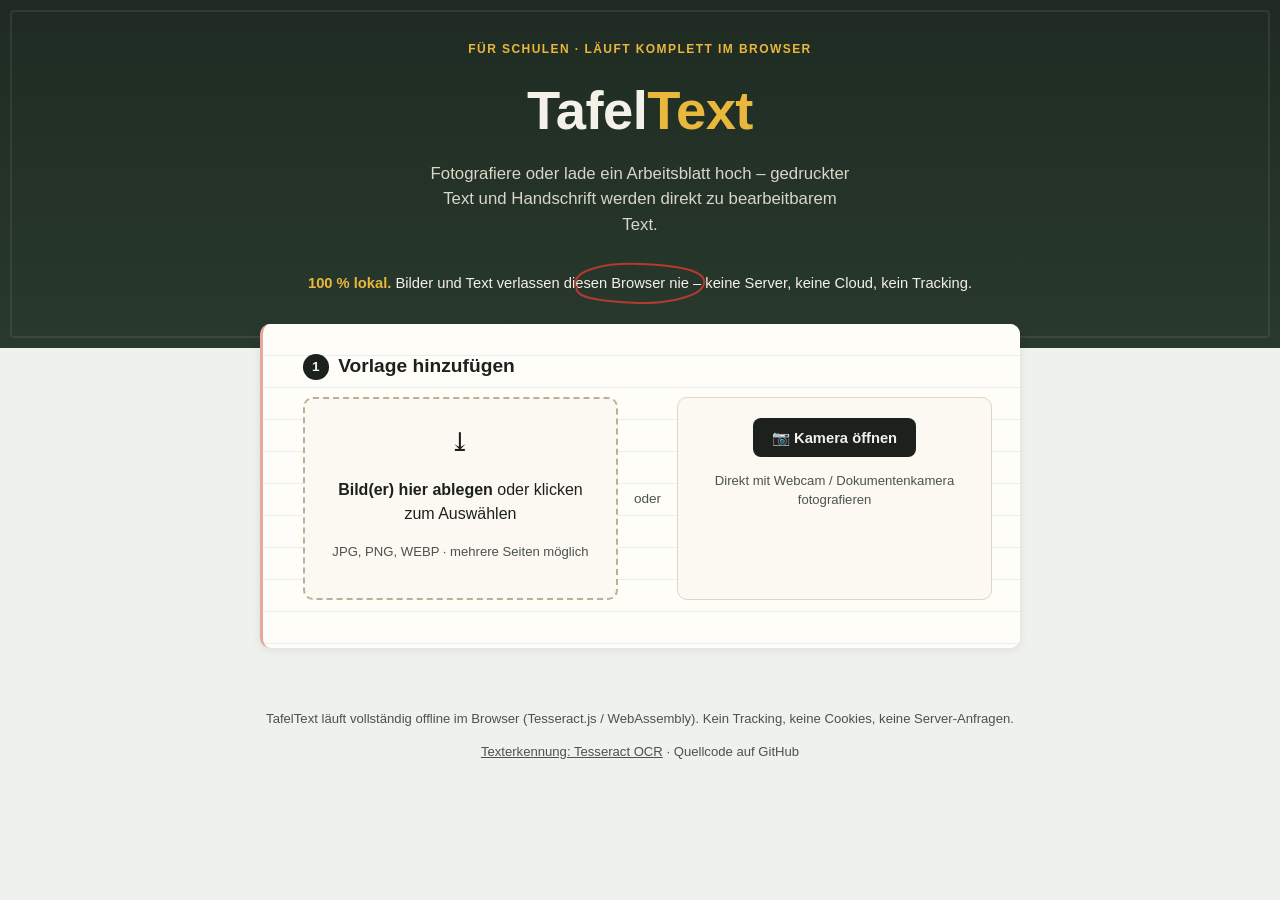
==== tools/index.html @ a044c8a3 "Add files via upload" ====
<!DOCTYPE html>
<html lang="de">
<head>
<meta charset="UTF-8">
<meta name="viewport" content="width=device-width, initial-scale=1.0">
<title>TafelText – Lokaler Text-Scanner für Schulen</title>
<meta name="description" content="Erkennt gedruckten Text und Handschrift direkt im Browser – ohne Server, ohne Internetverbindung, ohne Datenübertragung.">
<link rel="icon" href="data:,">
<link rel="manifest" href="manifest.json">
<link rel="stylesheet" href="assets/style.css">
</head>
<body>

<a class="skip-link" href="#main">Zum Inhalt springen</a>

<header class="board">
  <div class="board-inner">
    <p class="eyebrow">Für Schulen · läuft komplett im Browser</p>
    <h1>Tafel<span>Text</span></h1>
    <p class="tagline">Fotografiere oder lade ein Arbeitsblatt hoch – gedruckter Text und Handschrift werden direkt zu bearbeitbarem Text.</p>

    <div class="privacy-badge-wrap">
      <svg class="circle-mark" viewBox="0 0 220 70" aria-hidden="true">
        <path d="M14 38 C 10 14, 60 4, 110 6 C 168 8, 212 16, 206 36 C 200 58, 140 66, 100 64 C 50 62, 12 56, 16 40" />
      </svg>
      <p class="privacy-badge">
        <strong>100&nbsp;% lokal.</strong> Bilder und Text verlassen diesen Browser nie – keine Server, keine Cloud, kein Tracking.
      </p>
    </div>
  </div>
</header>

<main id="main">

  <section class="sheet" aria-labelledby="step1-heading">
    <h2 id="step1-heading"><span class="step-no">1</span> Vorlage hinzufügen</h2>

    <div class="input-row">
      <div id="dropzone" class="dropzone" tabindex="0" role="button"
           aria-label="Bild hierher ziehen oder klicken, um eine Datei auszuwählen">
        <input type="file" id="fileInput" accept="image/*" multiple hidden>
        <p class="dz-icon" aria-hidden="true">⤓</p>
        <p><strong>Bild(er) hier ablegen</strong> oder klicken zum Auswählen</p>
        <p class="dz-hint">JPG, PNG, WEBP · mehrere Seiten möglich</p>
      </div>

      <div class="or-divider"><span>oder</span></div>

      <div class="camera-box">
        <button type="button" id="cameraBtn" class="btn btn-secondary">📷 Kamera öffnen</button>
        <p class="dz-hint">Direkt mit Webcam / Dokumentenkamera fotografieren</p>
        <div id="cameraStage" class="camera-stage hidden">
          <video id="cameraVideo" playsinline autoplay muted></video>
          <div class="camera-controls">
            <button type="button" id="captureBtn" class="btn btn-primary">Aufnehmen</button>
            <button type="button" id="cameraCloseBtn" class="btn btn-ghost">Abbrechen</button>
          </div>
        </div>
      </div>
    </div>

    <ul id="pageList" class="page-list" aria-live="polite"></ul>
  </section>

  <section class="sheet" id="prepSection" aria-labelledby="step2-heading" hidden>
    <h2 id="step2-heading"><span class="step-no">2</span> Bild prüfen &amp; Einstellungen</h2>

    <div class="prep-grid">
      <div class="preview-pane">
        <canvas id="previewCanvas"></canvas>
        <div class="rotate-controls">
          <button type="button" id="rotateLeftBtn" class="btn btn-ghost" aria-label="90° gegen den Uhrzeigersinn drehen">⟲ Drehen</button>
          <button type="button" id="rotateRightBtn" class="btn btn-ghost" aria-label="90° im Uhrzeigersinn drehen">⟳ Drehen</button>
        </div>
      </div>

      <div class="controls-pane">

        <fieldset class="control-group">
          <legend>Textart</legend>
          <div class="radio-row">
            <label class="radio-pill">
              <input type="radio" name="mode" value="printed" checked>
              <span>🖨️ Gedruckter Text</span>
            </label>
            <label class="radio-pill">
              <input type="radio" name="mode" value="handwriting">
              <span>✍️ Handschrift</span>
            </label>
          </div>
          <p class="hint" id="modeHint">Am genauesten bei klarem, gut beleuchtetem Druck.</p>
        </fieldset>

        <fieldset class="control-group">
          <legend>Sprache</legend>
          <select id="langSelect">
            <option value="deu">Deutsch</option>
            <option value="eng">Englisch</option>
            <option value="deu+eng" selected>Deutsch + Englisch</option>
          </select>
        </fieldset>

        <fieldset class="control-group">
          <legend>Bildaufbereitung</legend>
          <label class="slider-row">
            <span>Kontrast</span>
            <input type="range" id="contrastRange" min="-50" max="100" value="20">
          </label>
          <label class="slider-row">
            <span>Helligkeit</span>
            <input type="range" id="brightnessRange" min="-60" max="60" value="0">
          </label>
          <label class="checkbox-row">
            <input type="checkbox" id="bwToggle" checked>
            <span>In Schwarz-Weiß umwandeln (empfohlen bei Fotos)</span>
          </label>
          <label class="slider-row" id="thresholdRow">
            <span>Schwarz/Weiß-Schwelle</span>
            <input type="range" id="thresholdRange" min="0" max="255" value="150">
          </label>
        </fieldset>

        <div class="queue-actions">
          <button type="button" id="addToQueueBtn" class="btn btn-secondary">+ Weitere Seite hinzufügen</button>
          <button type="button" id="scanBtn" class="btn btn-primary btn-big">Text erkennen</button>
        </div>
      </div>
    </div>
  </section>

  <section class="sheet" id="progressSection" aria-labelledby="progress-heading" hidden aria-live="polite">
    <h2 id="progress-heading"><span class="step-no">3</span> Erkennung läuft …</h2>
    <div class="progress-track">
      <div id="progressFill" class="progress-fill"></div>
    </div>
    <p id="progressLabel" class="hint">Initialisiere …</p>
    <button type="button" id="cancelBtn" class="btn btn-ghost">Abbrechen</button>
  </section>

  <section class="sheet" id="resultSection" aria-labelledby="result-heading" hidden>
    <h2 id="result-heading"><span class="step-no">4</span> Ergebnis</h2>
    <p class="hint">Der erkannte Text ist editierbar – kleine Fehler lassen sich direkt korrigieren.</p>
    <textarea id="resultText" rows="14" spellcheck="true" aria-label="Erkannter Text"></textarea>
    <p id="resultStats" class="hint"></p>
    <div class="result-actions">
      <button type="button" id="copyBtn" class="btn btn-secondary">📋 Kopieren</button>
      <button type="button" id="downloadTxtBtn" class="btn btn-secondary">⬇ Als .txt speichern</button>
      <button type="button" id="printBtn" class="btn btn-secondary">🖨️ Drucken / als PDF</button>
      <button type="button" id="resetBtn" class="btn btn-ghost">Neu starten</button>
    </div>
  </section>

</main>

<footer class="site-footer">
  <p>TafelText läuft vollständig offline im Browser (Tesseract.js / WebAssembly). Kein Tracking, keine Cookies, keine Server-Anfragen.</p>
  <p><a href="https://github.com/tesseract-ocr/tesseract" target="_blank" rel="noopener">Texterkennung: Tesseract OCR</a> · Quellcode auf GitHub</p>
</footer>

<div id="printArea" class="print-only" aria-hidden="true"></div>

<script src="vendor/tesseract/tesseract.min.js"></script>
<script src="assets/app.js"></script>
</body>
</html>
---- tools/assets/style.css ----
/* ===== Tokens ===== */
:root {
  --board: #1f2b22;
  --board-2: #29392e;
  --chalk: #f4f1e8;
  --paper: #fffdf8;
  --paper-line: #cfe0ee;
  --paper-margin: #e8a6a0;
  --ink: #1c211d;
  --ink-soft: #4a534c;
  --red-pen: #b23a2e;
  --red-pen-dark: #8f2c22;
  --accent-yellow: #e8b73c;
  --radius: 10px;
  --shadow: 0 2px 10px rgba(0,0,0,0.08);
  --focus: #2563a3;
}

* { box-sizing: border-box; }

html { scroll-behavior: smooth; }

@media (prefers-reduced-motion: reduce) {
  html { scroll-behavior: auto; }
  * { animation-duration: 0.001ms !important; transition-duration: 0.001ms !important; }
}

body {
  margin: 0;
  font-family: -apple-system, BlinkMacSystemFont, "Segoe UI", Roboto, "Helvetica Neue", Arial, sans-serif;
  color: var(--ink);
  background: #eef1ec;
  line-height: 1.5;
}

.skip-link {
  position: absolute;
  left: -999px;
  top: 0;
  background: var(--accent-yellow);
  color: var(--ink);
  padding: 0.5rem 1rem;
  z-index: 100;
}
.skip-link:focus { left: 0; }

:focus-visible {
  outline: 3px solid var(--focus);
  outline-offset: 2px;
}

button, input, select, textarea { font-family: inherit; }

/* ===== Header / chalkboard ===== */
.board {
  background: linear-gradient(180deg, var(--board), var(--board-2));
  color: var(--chalk);
  padding: 2.5rem 1.25rem 3rem;
  position: relative;
}
.board::after {
  content: "";
  position: absolute;
  inset: 10px;
  border: 2px solid rgba(244,241,232,0.08);
  border-radius: 4px;
  pointer-events: none;
}
.board-inner {
  max-width: 760px;
  margin: 0 auto;
  text-align: center;
}
.eyebrow {
  text-transform: uppercase;
  letter-spacing: 0.12em;
  font-size: 0.75rem;
  color: var(--accent-yellow);
  margin: 0 0 0.75rem;
  font-weight: 600;
}
.board h1 {
  font-size: clamp(2.2rem, 6vw, 3.4rem);
  margin: 0 0 0.6rem;
  font-weight: 800;
  letter-spacing: -0.01em;
}
.board h1 span { color: var(--accent-yellow); }
.tagline {
  font-size: 1.05rem;
  color: #d9d6c8;
  max-width: 46ch;
  margin: 0 auto;
}

.privacy-badge-wrap {
  position: relative;
  display: inline-block;
  margin-top: 1.8rem;
  padding: 0.4rem 1.6rem;
}
.privacy-badge {
  margin: 0;
  font-size: 0.92rem;
  color: var(--chalk);
}
.privacy-badge strong { color: var(--accent-yellow); }
.circle-mark {
  position: absolute;
  inset: -6px -10px;
  width: calc(100% + 20px);
  height: calc(100% + 12px);
  pointer-events: none;
}
.circle-mark path {
  fill: none;
  stroke: var(--red-pen);
  stroke-width: 3;
  stroke-linecap: round;
}

/* ===== Main / "ruled paper" sheets ===== */
main {
  max-width: 800px;
  margin: -1.5rem auto 2rem;
  padding: 0 1.25rem;
  display: flex;
  flex-direction: column;
  gap: 1.5rem;
}

.sheet {
  background:
    linear-gradient(var(--paper) 31px, var(--paper-line) 32px) ,
    var(--paper);
  background-size: 100% 32px;
  border-radius: var(--radius);
  box-shadow: var(--shadow);
  padding: 1.75rem 1.75rem 1.75rem 2.5rem;
  border-left: 3px solid var(--paper-margin);
  position: relative;
}

.sheet h2 {
  margin: 0 0 1rem;
  font-size: 1.2rem;
  display: flex;
  align-items: center;
  gap: 0.6rem;
}
.step-no {
  display: inline-flex;
  align-items: center;
  justify-content: center;
  width: 1.6rem;
  height: 1.6rem;
  border-radius: 50%;
  background: var(--ink);
  color: var(--chalk);
  font-size: 0.85rem;
  font-weight: 700;
  flex: none;
}

.hint { color: var(--ink-soft); font-size: 0.88rem; margin: 0.3rem 0 0; }

/* ===== Buttons ===== */
.btn {
  font-size: 0.92rem;
  font-weight: 600;
  padding: 0.6rem 1.1rem;
  border-radius: 8px;
  border: 1.5px solid transparent;
  cursor: pointer;
  transition: transform 0.08s ease, background 0.15s ease;
}
.btn:active { transform: translateY(1px); }
.btn-primary { background: var(--red-pen); color: #fff; }
.btn-primary:hover { background: var(--red-pen-dark); }
.btn-big { padding: 0.75rem 1.5rem; font-size: 1rem; }
.btn-secondary { background: var(--ink); color: var(--chalk); }
.btn-secondary:hover { background: #2c352e; }
.btn-ghost { background: transparent; color: var(--ink); border-color: #c9c2ae; }
.btn-ghost:hover { background: #f1eee2; }
.btn:disabled { opacity: 0.5; cursor: not-allowed; }

/* ===== Step 1: input ===== */
.input-row {
  display: grid;
  grid-template-columns: 1fr auto 1fr;
  gap: 1rem;
  align-items: stretch;
}
@media (max-width: 620px) {
  .input-row { grid-template-columns: 1fr; }
  .or-divider { display: flex; align-items: center; gap: 0.5rem; }
  .or-divider::before, .or-divider::after { content: ""; flex: 1; height: 1px; background: #ddd6c4; }
}

.dropzone {
  border: 2px dashed #b9b196;
  border-radius: var(--radius);
  padding: 1.5rem 1rem;
  text-align: center;
  cursor: pointer;
  background: #fbf9f1;
}
.dropzone:hover, .dropzone.dragover { background: #f5efd9; border-color: var(--accent-yellow); }
.dz-icon { font-size: 1.6rem; margin: 0 0 0.3rem; }
.dz-hint { font-size: 0.82rem; color: var(--ink-soft); }

.or-divider {
  display: flex;
  flex-direction: column;
  align-items: center;
  justify-content: center;
  color: var(--ink-soft);
  font-size: 0.85rem;
}

.camera-box {
  border: 1.5px solid #ddd6c4;
  border-radius: var(--radius);
  padding: 1.25rem 1rem;
  text-align: center;
  background: #fbf9f1;
}
.camera-stage { margin-top: 1rem; }
.camera-stage.hidden { display: none; }
.camera-stage video {
  width: 100%;
  max-height: 320px;
  border-radius: 8px;
  background: #000;
}
.camera-controls { margin-top: 0.6rem; display: flex; gap: 0.6rem; justify-content: center; }

.page-list {
  list-style: none;
  margin: 1.2rem 0 0;
  padding: 0;
  display: flex;
  flex-wrap: wrap;
  gap: 0.6rem;
}
.page-list li {
  display: flex;
  align-items: center;
  gap: 0.5rem;
  background: #fff;
  border: 1px solid #e4ddc8;
  border-radius: 8px;
  padding: 0.35rem 0.5rem;
  font-size: 0.85rem;
}
.page-list img { width: 36px; height: 36px; object-fit: cover; border-radius: 4px; }
.page-list button {
  background: none; border: none; color: var(--red-pen); cursor: pointer; font-size: 0.95rem;
}

/* ===== Step 2: prep ===== */
.prep-grid {
  display: grid;
  grid-template-columns: minmax(0,1.1fr) minmax(0,1fr);
  gap: 1.5rem;
}
@media (max-width: 700px) {
  .prep-grid { grid-template-columns: 1fr; }
}
.preview-pane { text-align: center; }
.preview-pane canvas {
  max-width: 100%;
  max-height: 420px;
  border: 1px solid #e1dac4;
  border-radius: 6px;
  background: #fff;
}
.rotate-controls { margin-top: 0.6rem; display: flex; gap: 0.5rem; justify-content: center; }

.control-group {
  border: none;
  padding: 0;
  margin: 0 0 1.25rem;
}
.control-group legend {
  font-weight: 700;
  font-size: 0.85rem;
  text-transform: uppercase;
  letter-spacing: 0.04em;
  margin-bottom: 0.5rem;
  color: var(--ink-soft);
}
.radio-row { display: flex; gap: 0.5rem; flex-wrap: wrap; }
.radio-pill {
  border: 1.5px solid #ddd6c4;
  border-radius: 999px;
  padding: 0.45rem 0.9rem;
  cursor: pointer;
  font-size: 0.9rem;
  display: inline-flex;
  align-items: center;
  gap: 0.4rem;
}
.radio-pill input { accent-color: var(--red-pen); }
.radio-pill:has(input:checked) {
  border-color: var(--red-pen);
  background: #fbeceA;
}

select {
  width: 100%;
  padding: 0.5rem 0.6rem;
  border-radius: 6px;
  border: 1.5px solid #ddd6c4;
  background: #fff;
}

.slider-row, .checkbox-row {
  display: flex;
  align-items: center;
  justify-content: space-between;
  gap: 0.75rem;
  margin: 0.5rem 0;
  font-size: 0.9rem;
}
.slider-row input[type="range"] { flex: 1; max-width: 60%; accent-color: var(--red-pen); }
.checkbox-row { justify-content: flex-start; }
.checkbox-row input { accent-color: var(--red-pen); width: 1.1rem; height: 1.1rem; }

.queue-actions {
  display: flex;
  flex-wrap: wrap;
  gap: 0.75rem;
  margin-top: 1rem;
}

/* ===== Step 3: progress ===== */
.progress-track {
  background: #e7e1cd;
  border-radius: 999px;
  height: 14px;
  overflow: hidden;
  margin-bottom: 0.6rem;
}
.progress-fill {
  height: 100%;
  width: 0%;
  background: linear-gradient(90deg, var(--accent-yellow), var(--red-pen));
  transition: width 0.2s ease;
}

/* ===== Step 4: result ===== */
#resultText {
  width: 100%;
  min-height: 220px;
  font-family: "SFMono-Regular", Consolas, "Liberation Mono", Menlo, monospace;
  font-size: 0.95rem;
  padding: 0.9rem;
  border-radius: 8px;
  border: 1.5px solid #ddd6c4;
  background: #fffefb;
  resize: vertical;
}
.result-actions {
  display: flex;
  flex-wrap: wrap;
  gap: 0.6rem;
  margin-top: 0.9rem;
}

/* ===== Footer ===== */
.site-footer {
  text-align: center;
  font-size: 0.82rem;
  color: var(--ink-soft);
  padding: 1rem 1rem 2.5rem;
}
.site-footer a { color: var(--ink-soft); }

/* ===== Print ===== */
.print-only { display: none; }
@media print {
  body * { visibility: hidden; }
  .print-only, .print-only * { visibility: visible; }
  .print-only {
    display: block;
    position: absolute;
    top: 0; left: 0;
    white-space: pre-wrap;
    font-family: monospace;
    padding: 1.5cm;
  }
}
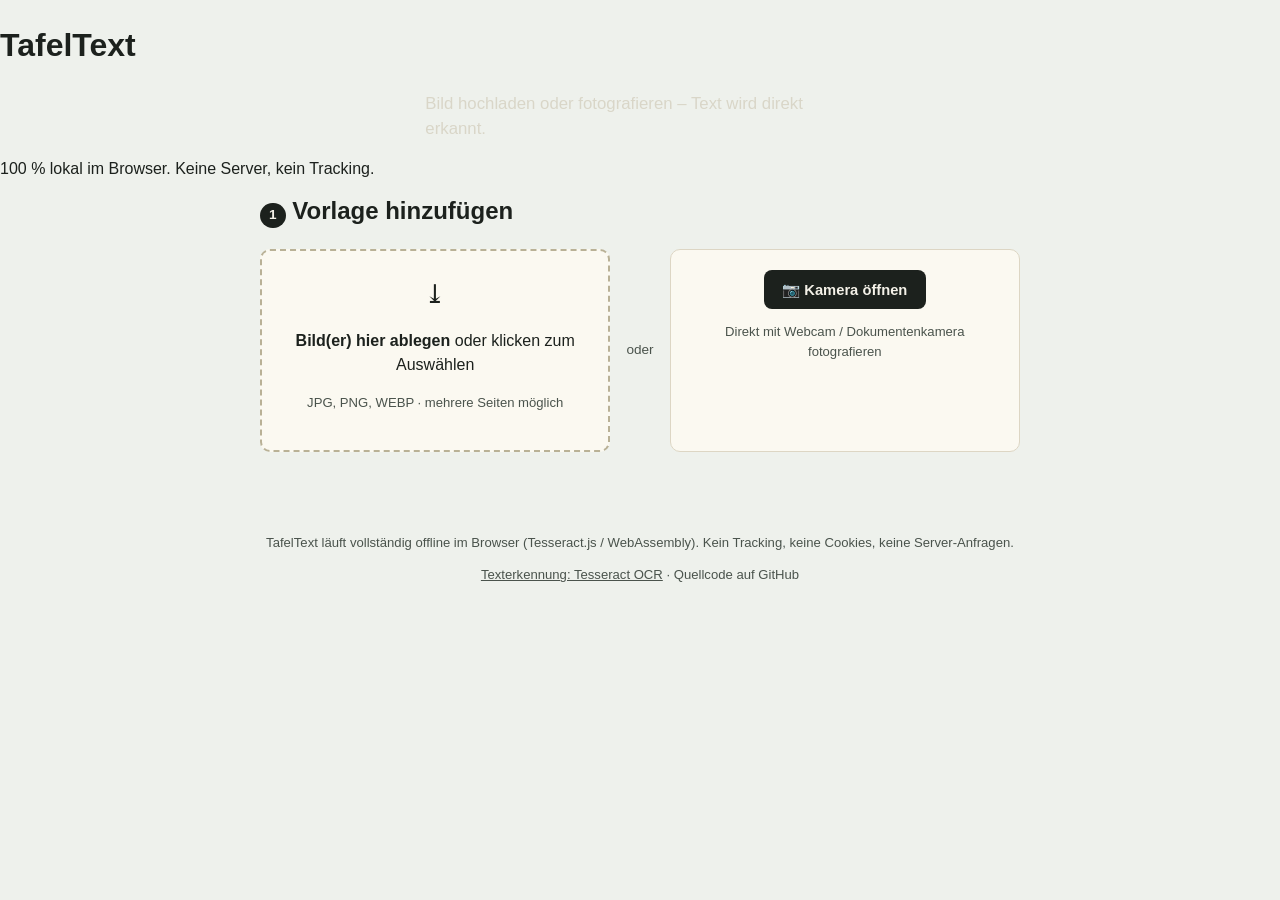
==== commit d4e2ac91: "Update index.html" ====
--- a/tools/index.html
+++ b/tools/index.html
@@ -13,26 +13,17 @@
 
 <a class="skip-link" href="#main">Zum Inhalt springen</a>
 
-<header class="board">
-  <div class="board-inner">
-    <p class="eyebrow">Für Schulen · läuft komplett im Browser</p>
-    <h1>Tafel<span>Text</span></h1>
-    <p class="tagline">Fotografiere oder lade ein Arbeitsblatt hoch – gedruckter Text und Handschrift werden direkt zu bearbeitbarem Text.</p>
-
-    <div class="privacy-badge-wrap">
-      <svg class="circle-mark" viewBox="0 0 220 70" aria-hidden="true">
-        <path d="M14 38 C 10 14, 60 4, 110 6 C 168 8, 212 16, 206 36 C 200 58, 140 66, 100 64 C 50 62, 12 56, 16 40" />
-      </svg>
-      <p class="privacy-badge">
-        <strong>100&nbsp;% lokal.</strong> Bilder und Text verlassen diesen Browser nie – keine Server, keine Cloud, kein Tracking.
-      </p>
-    </div>
+<header class="site-header">
+  <div class="header-inner">
+    <h1>TafelText</h1>
+    <p class="tagline">Bild hochladen oder fotografieren – Text wird direkt erkannt.</p>
+    <p class="privacy-note">100&nbsp;% lokal im Browser. Keine Server, kein Tracking.</p>
   </div>
 </header>
 
 <main id="main">
 
-  <section class="sheet" aria-labelledby="step1-heading">
+  <section class="card" aria-labelledby="step1-heading">
     <h2 id="step1-heading"><span class="step-no">1</span> Vorlage hinzufügen</h2>
 
     <div class="input-row">
@@ -62,7 +53,7 @@
     <ul id="pageList" class="page-list" aria-live="polite"></ul>
   </section>
 
-  <section class="sheet" id="prepSection" aria-labelledby="step2-heading" hidden>
+  <section class="card" id="prepSection" aria-labelledby="step2-heading" hidden>
     <h2 id="step2-heading"><span class="step-no">2</span> Bild prüfen &amp; Einstellungen</h2>
 
     <div class="prep-grid">
@@ -128,7 +119,7 @@
     </div>
   </section>
 
-  <section class="sheet" id="progressSection" aria-labelledby="progress-heading" hidden aria-live="polite">
+  <section class="card" id="progressSection" aria-labelledby="progress-heading" hidden aria-live="polite">
     <h2 id="progress-heading"><span class="step-no">3</span> Erkennung läuft …</h2>
     <div class="progress-track">
       <div id="progressFill" class="progress-fill"></div>
@@ -137,7 +128,7 @@
     <button type="button" id="cancelBtn" class="btn btn-ghost">Abbrechen</button>
   </section>
 
-  <section class="sheet" id="resultSection" aria-labelledby="result-heading" hidden>
+  <section class="card" id="resultSection" aria-labelledby="result-heading" hidden>
     <h2 id="result-heading"><span class="step-no">4</span> Ergebnis</h2>
     <p class="hint">Der erkannte Text ist editierbar – kleine Fehler lassen sich direkt korrigieren.</p>
     <textarea id="resultText" rows="14" spellcheck="true" aria-label="Erkannter Text"></textarea>
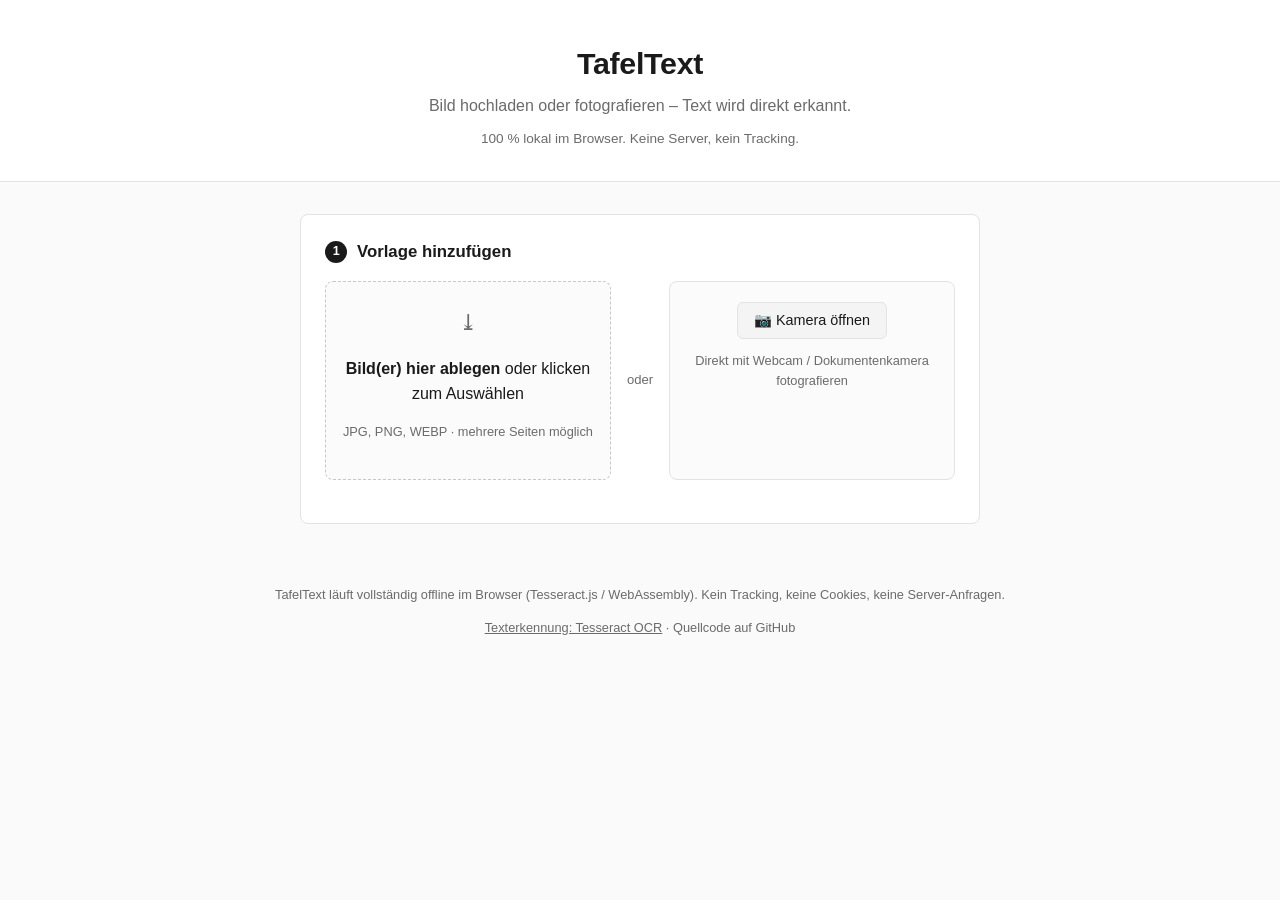
==== commit c8f4a9c0: "Add files via upload" ====
--- a/tools/index.html
+++ b/tools/index.html
@@ -3,7 +3,7 @@
 <head>
 <meta charset="UTF-8">
 <meta name="viewport" content="width=device-width, initial-scale=1.0">
-<title>TafelText – Lokaler Text-Scanner für Schulen</title>
+<title>TafelText – Lokaler Text-Scanner</title>
 <meta name="description" content="Erkennt gedruckten Text und Handschrift direkt im Browser – ohne Server, ohne Internetverbindung, ohne Datenübertragung.">
 <link rel="icon" href="data:,">
 <link rel="manifest" href="manifest.json">
--- a/tools/assets/style.css
+++ b/tools/assets/style.css
@@ -1,19 +1,14 @@
 /* ===== Tokens ===== */
 :root {
-  --board: #1f2b22;
-  --board-2: #29392e;
-  --chalk: #f4f1e8;
-  --paper: #fffdf8;
-  --paper-line: #cfe0ee;
-  --paper-margin: #e8a6a0;
-  --ink: #1c211d;
-  --ink-soft: #4a534c;
-  --red-pen: #b23a2e;
-  --red-pen-dark: #8f2c22;
-  --accent-yellow: #e8b73c;
-  --radius: 10px;
-  --shadow: 0 2px 10px rgba(0,0,0,0.08);
-  --focus: #2563a3;
+  --bg: #ffffff;
+  --surface: #ffffff;
+  --border: #e3e3e3;
+  --text: #1a1a1a;
+  --text-soft: #6b6b6b;
+  --accent: #2563eb;
+  --accent-dark: #1d4ed8;
+  --danger: #c0392b;
+  --radius: 8px;
 }
 
 * { box-sizing: border-box; }
@@ -28,122 +23,78 @@
 body {
   margin: 0;
   font-family: -apple-system, BlinkMacSystemFont, "Segoe UI", Roboto, "Helvetica Neue", Arial, sans-serif;
-  color: var(--ink);
-  background: #eef1ec;
-  line-height: 1.5;
+  color: var(--text);
+  background: #fafafa;
+  line-height: 1.55;
 }
 
 .skip-link {
   position: absolute;
   left: -999px;
   top: 0;
-  background: var(--accent-yellow);
-  color: var(--ink);
+  background: var(--accent);
+  color: #fff;
   padding: 0.5rem 1rem;
   z-index: 100;
 }
 .skip-link:focus { left: 0; }
 
 :focus-visible {
-  outline: 3px solid var(--focus);
+  outline: 2px solid var(--accent);
   outline-offset: 2px;
 }
 
 button, input, select, textarea { font-family: inherit; }
 
-/* ===== Header / chalkboard ===== */
-.board {
-  background: linear-gradient(180deg, var(--board), var(--board-2));
-  color: var(--chalk);
-  padding: 2.5rem 1.25rem 3rem;
-  position: relative;
-}
-.board::after {
-  content: "";
-  position: absolute;
-  inset: 10px;
-  border: 2px solid rgba(244,241,232,0.08);
-  border-radius: 4px;
-  pointer-events: none;
-}
-.board-inner {
-  max-width: 760px;
+/* ===== Header ===== */
+.site-header {
+  border-bottom: 1px solid var(--border);
+  background: var(--surface);
+  padding: 2.5rem 1.25rem 2rem;
+}
+.header-inner {
+  max-width: 720px;
   margin: 0 auto;
   text-align: center;
 }
-.eyebrow {
-  text-transform: uppercase;
-  letter-spacing: 0.12em;
-  font-size: 0.75rem;
-  color: var(--accent-yellow);
-  margin: 0 0 0.75rem;
-  font-weight: 600;
-}
-.board h1 {
-  font-size: clamp(2.2rem, 6vw, 3.4rem);
+.site-header h1 {
+  font-size: 1.9rem;
+  margin: 0 0 0.4rem;
+  font-weight: 700;
+  letter-spacing: -0.01em;
+}
+.tagline {
+  font-size: 1rem;
+  color: var(--text-soft);
   margin: 0 0 0.6rem;
-  font-weight: 800;
-  letter-spacing: -0.01em;
-}
-.board h1 span { color: var(--accent-yellow); }
-.tagline {
-  font-size: 1.05rem;
-  color: #d9d6c8;
-  max-width: 46ch;
-  margin: 0 auto;
-}
-
-.privacy-badge-wrap {
-  position: relative;
-  display: inline-block;
-  margin-top: 1.8rem;
-  padding: 0.4rem 1.6rem;
-}
-.privacy-badge {
+}
+.privacy-note {
+  font-size: 0.85rem;
+  color: var(--text-soft);
   margin: 0;
-  font-size: 0.92rem;
-  color: var(--chalk);
-}
-.privacy-badge strong { color: var(--accent-yellow); }
-.circle-mark {
-  position: absolute;
-  inset: -6px -10px;
-  width: calc(100% + 20px);
-  height: calc(100% + 12px);
-  pointer-events: none;
-}
-.circle-mark path {
-  fill: none;
-  stroke: var(--red-pen);
-  stroke-width: 3;
-  stroke-linecap: round;
-}
-
-/* ===== Main / "ruled paper" sheets ===== */
+}
+
+/* ===== Main / cards ===== */
 main {
-  max-width: 800px;
-  margin: -1.5rem auto 2rem;
+  max-width: 720px;
+  margin: 2rem auto;
   padding: 0 1.25rem;
   display: flex;
   flex-direction: column;
   gap: 1.5rem;
 }
 
-.sheet {
-  background:
-    linear-gradient(var(--paper) 31px, var(--paper-line) 32px) ,
-    var(--paper);
-  background-size: 100% 32px;
+.card {
+  background: var(--surface);
+  border: 1px solid var(--border);
   border-radius: var(--radius);
-  box-shadow: var(--shadow);
-  padding: 1.75rem 1.75rem 1.75rem 2.5rem;
-  border-left: 3px solid var(--paper-margin);
-  position: relative;
-}
-
-.sheet h2 {
+  padding: 1.5rem;
+}
+
+.card h2 {
   margin: 0 0 1rem;
-  font-size: 1.2rem;
+  font-size: 1.05rem;
+  font-weight: 600;
   display: flex;
   align-items: center;
   gap: 0.6rem;
@@ -152,36 +103,36 @@
   display: inline-flex;
   align-items: center;
   justify-content: center;
-  width: 1.6rem;
-  height: 1.6rem;
+  width: 1.4rem;
+  height: 1.4rem;
   border-radius: 50%;
-  background: var(--ink);
-  color: var(--chalk);
-  font-size: 0.85rem;
-  font-weight: 700;
+  background: var(--text);
+  color: #fff;
+  font-size: 0.78rem;
+  font-weight: 600;
   flex: none;
 }
 
-.hint { color: var(--ink-soft); font-size: 0.88rem; margin: 0.3rem 0 0; }
+.hint { color: var(--text-soft); font-size: 0.85rem; margin: 0.3rem 0 0; }
 
 /* ===== Buttons ===== */
 .btn {
-  font-size: 0.92rem;
-  font-weight: 600;
-  padding: 0.6rem 1.1rem;
-  border-radius: 8px;
-  border: 1.5px solid transparent;
+  font-size: 0.9rem;
+  font-weight: 500;
+  padding: 0.55rem 1rem;
+  border-radius: 6px;
+  border: 1px solid transparent;
   cursor: pointer;
-  transition: transform 0.08s ease, background 0.15s ease;
-}
-.btn:active { transform: translateY(1px); }
-.btn-primary { background: var(--red-pen); color: #fff; }
-.btn-primary:hover { background: var(--red-pen-dark); }
-.btn-big { padding: 0.75rem 1.5rem; font-size: 1rem; }
-.btn-secondary { background: var(--ink); color: var(--chalk); }
-.btn-secondary:hover { background: #2c352e; }
-.btn-ghost { background: transparent; color: var(--ink); border-color: #c9c2ae; }
-.btn-ghost:hover { background: #f1eee2; }
+  background: #fff;
+  transition: background 0.15s ease, border-color 0.15s ease;
+}
+.btn-primary { background: var(--accent); color: #fff; }
+.btn-primary:hover { background: var(--accent-dark); }
+.btn-big { padding: 0.7rem 1.4rem; font-size: 0.96rem; }
+.btn-secondary { background: #f4f4f4; color: var(--text); border-color: var(--border); }
+.btn-secondary:hover { background: #ececec; }
+.btn-ghost { background: transparent; color: var(--text-soft); border-color: var(--border); }
+.btn-ghost:hover { background: #f4f4f4; }
 .btn:disabled { opacity: 0.5; cursor: not-allowed; }
 
 /* ===== Step 1: input ===== */
@@ -194,43 +145,43 @@
 @media (max-width: 620px) {
   .input-row { grid-template-columns: 1fr; }
   .or-divider { display: flex; align-items: center; gap: 0.5rem; }
-  .or-divider::before, .or-divider::after { content: ""; flex: 1; height: 1px; background: #ddd6c4; }
+  .or-divider::before, .or-divider::after { content: ""; flex: 1; height: 1px; background: var(--border); }
 }
 
 .dropzone {
-  border: 2px dashed #b9b196;
+  border: 1px dashed #c7c7c7;
   border-radius: var(--radius);
   padding: 1.5rem 1rem;
   text-align: center;
   cursor: pointer;
-  background: #fbf9f1;
-}
-.dropzone:hover, .dropzone.dragover { background: #f5efd9; border-color: var(--accent-yellow); }
-.dz-icon { font-size: 1.6rem; margin: 0 0 0.3rem; }
-.dz-hint { font-size: 0.82rem; color: var(--ink-soft); }
+  background: #fbfbfb;
+}
+.dropzone:hover, .dropzone.dragover { background: #f1f5fe; border-color: var(--accent); }
+.dz-icon { font-size: 1.4rem; margin: 0 0 0.3rem; color: var(--text-soft); }
+.dz-hint { font-size: 0.8rem; color: var(--text-soft); }
 
 .or-divider {
   display: flex;
   flex-direction: column;
   align-items: center;
   justify-content: center;
-  color: var(--ink-soft);
-  font-size: 0.85rem;
+  color: var(--text-soft);
+  font-size: 0.82rem;
 }
 
 .camera-box {
-  border: 1.5px solid #ddd6c4;
+  border: 1px solid var(--border);
   border-radius: var(--radius);
   padding: 1.25rem 1rem;
   text-align: center;
-  background: #fbf9f1;
+  background: #fbfbfb;
 }
 .camera-stage { margin-top: 1rem; }
 .camera-stage.hidden { display: none; }
 .camera-stage video {
   width: 100%;
   max-height: 320px;
-  border-radius: 8px;
+  border-radius: 6px;
   background: #000;
 }
 .camera-controls { margin-top: 0.6rem; display: flex; gap: 0.6rem; justify-content: center; }
@@ -248,14 +199,14 @@
   align-items: center;
   gap: 0.5rem;
   background: #fff;
-  border: 1px solid #e4ddc8;
-  border-radius: 8px;
+  border: 1px solid var(--border);
+  border-radius: 6px;
   padding: 0.35rem 0.5rem;
   font-size: 0.85rem;
 }
 .page-list img { width: 36px; height: 36px; object-fit: cover; border-radius: 4px; }
 .page-list button {
-  background: none; border: none; color: var(--red-pen); cursor: pointer; font-size: 0.95rem;
+  background: none; border: none; color: var(--danger); cursor: pointer; font-size: 0.95rem;
 }
 
 /* ===== Step 2: prep ===== */
@@ -271,7 +222,7 @@
 .preview-pane canvas {
   max-width: 100%;
   max-height: 420px;
-  border: 1px solid #e1dac4;
+  border: 1px solid var(--border);
   border-radius: 6px;
   background: #fff;
 }
@@ -283,35 +234,35 @@
   margin: 0 0 1.25rem;
 }
 .control-group legend {
-  font-weight: 700;
-  font-size: 0.85rem;
+  font-weight: 600;
+  font-size: 0.78rem;
   text-transform: uppercase;
-  letter-spacing: 0.04em;
+  letter-spacing: 0.03em;
   margin-bottom: 0.5rem;
-  color: var(--ink-soft);
+  color: var(--text-soft);
 }
 .radio-row { display: flex; gap: 0.5rem; flex-wrap: wrap; }
 .radio-pill {
-  border: 1.5px solid #ddd6c4;
+  border: 1px solid var(--border);
   border-radius: 999px;
-  padding: 0.45rem 0.9rem;
+  padding: 0.4rem 0.85rem;
   cursor: pointer;
-  font-size: 0.9rem;
+  font-size: 0.88rem;
   display: inline-flex;
   align-items: center;
   gap: 0.4rem;
 }
-.radio-pill input { accent-color: var(--red-pen); }
+.radio-pill input { accent-color: var(--accent); }
 .radio-pill:has(input:checked) {
-  border-color: var(--red-pen);
-  background: #fbeceA;
+  border-color: var(--accent);
+  background: #eff4ff;
 }
 
 select {
   width: 100%;
   padding: 0.5rem 0.6rem;
   border-radius: 6px;
-  border: 1.5px solid #ddd6c4;
+  border: 1px solid var(--border);
   background: #fff;
 }
 
@@ -321,11 +272,11 @@
   justify-content: space-between;
   gap: 0.75rem;
   margin: 0.5rem 0;
-  font-size: 0.9rem;
-}
-.slider-row input[type="range"] { flex: 1; max-width: 60%; accent-color: var(--red-pen); }
+  font-size: 0.88rem;
+}
+.slider-row input[type="range"] { flex: 1; max-width: 60%; accent-color: var(--accent); }
 .checkbox-row { justify-content: flex-start; }
-.checkbox-row input { accent-color: var(--red-pen); width: 1.1rem; height: 1.1rem; }
+.checkbox-row input { accent-color: var(--accent); width: 1.1rem; height: 1.1rem; }
 
 .queue-actions {
   display: flex;
@@ -336,16 +287,16 @@
 
 /* ===== Step 3: progress ===== */
 .progress-track {
-  background: #e7e1cd;
+  background: #ececec;
   border-radius: 999px;
-  height: 14px;
+  height: 10px;
   overflow: hidden;
   margin-bottom: 0.6rem;
 }
 .progress-fill {
   height: 100%;
   width: 0%;
-  background: linear-gradient(90deg, var(--accent-yellow), var(--red-pen));
+  background: var(--accent);
   transition: width 0.2s ease;
 }
 
@@ -354,11 +305,11 @@
   width: 100%;
   min-height: 220px;
   font-family: "SFMono-Regular", Consolas, "Liberation Mono", Menlo, monospace;
-  font-size: 0.95rem;
-  padding: 0.9rem;
-  border-radius: 8px;
-  border: 1.5px solid #ddd6c4;
-  background: #fffefb;
+  font-size: 0.92rem;
+  padding: 0.85rem;
+  border-radius: 6px;
+  border: 1px solid var(--border);
+  background: #fcfcfc;
   resize: vertical;
 }
 .result-actions {
@@ -371,11 +322,11 @@
 /* ===== Footer ===== */
 .site-footer {
   text-align: center;
-  font-size: 0.82rem;
-  color: var(--ink-soft);
-  padding: 1rem 1rem 2.5rem;
-}
-.site-footer a { color: var(--ink-soft); }
+  font-size: 0.8rem;
+  color: var(--text-soft);
+  padding: 1rem 1rem 3rem;
+}
+.site-footer a { color: var(--text-soft); }
 
 /* ===== Print ===== */
 .print-only { display: none; }
